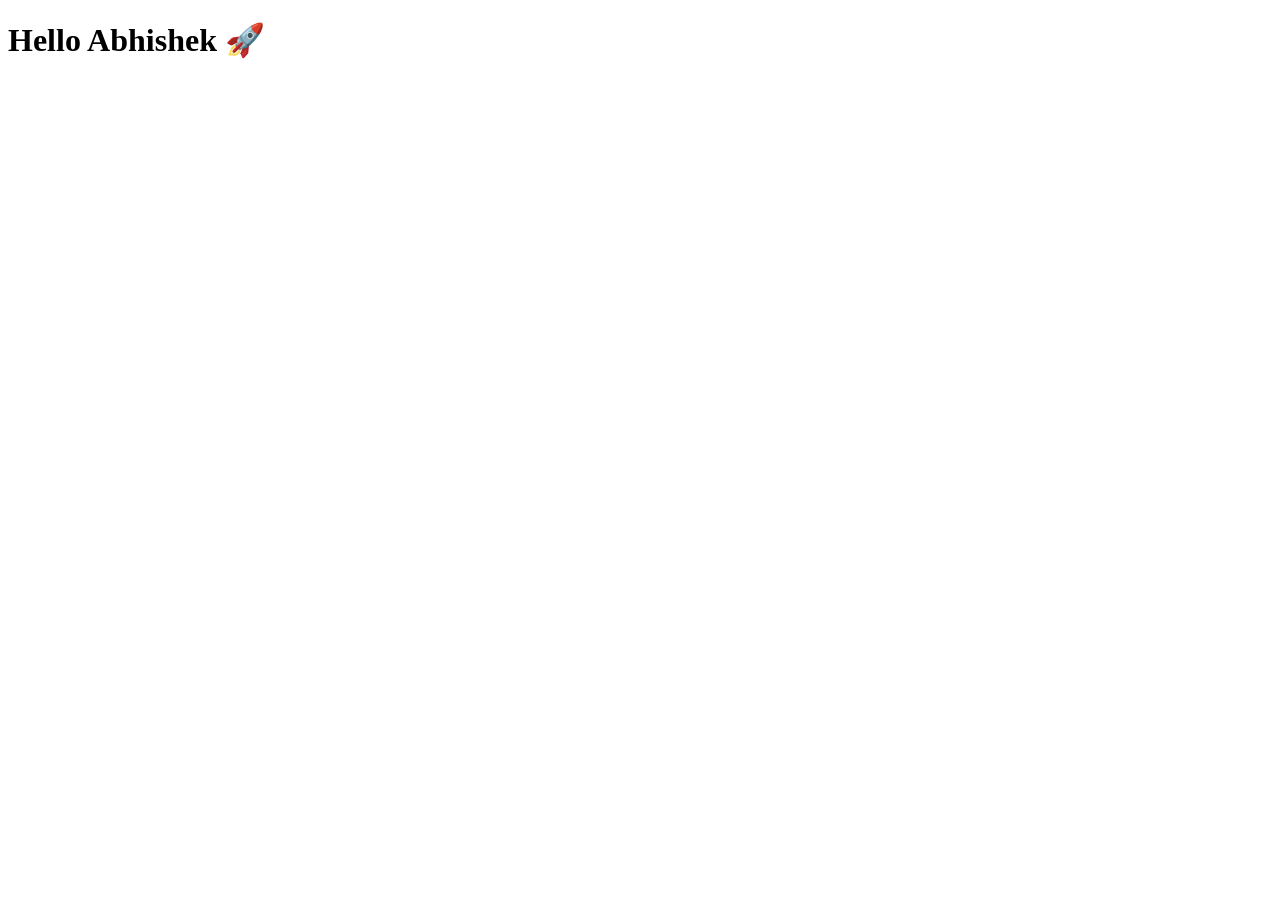
==== templates/index.html @ 5f0f497d "Initial Commit" ====
<!DOCTYPE html>
<html>
<head>
<link rel="stylesheet" href="{{ url_for('static', filename='css/style.css') }}">
    <title>Flask App</title>
</head>
<body>
    <h1>Hello Abhishek 🚀</h1>
</body>
</html>
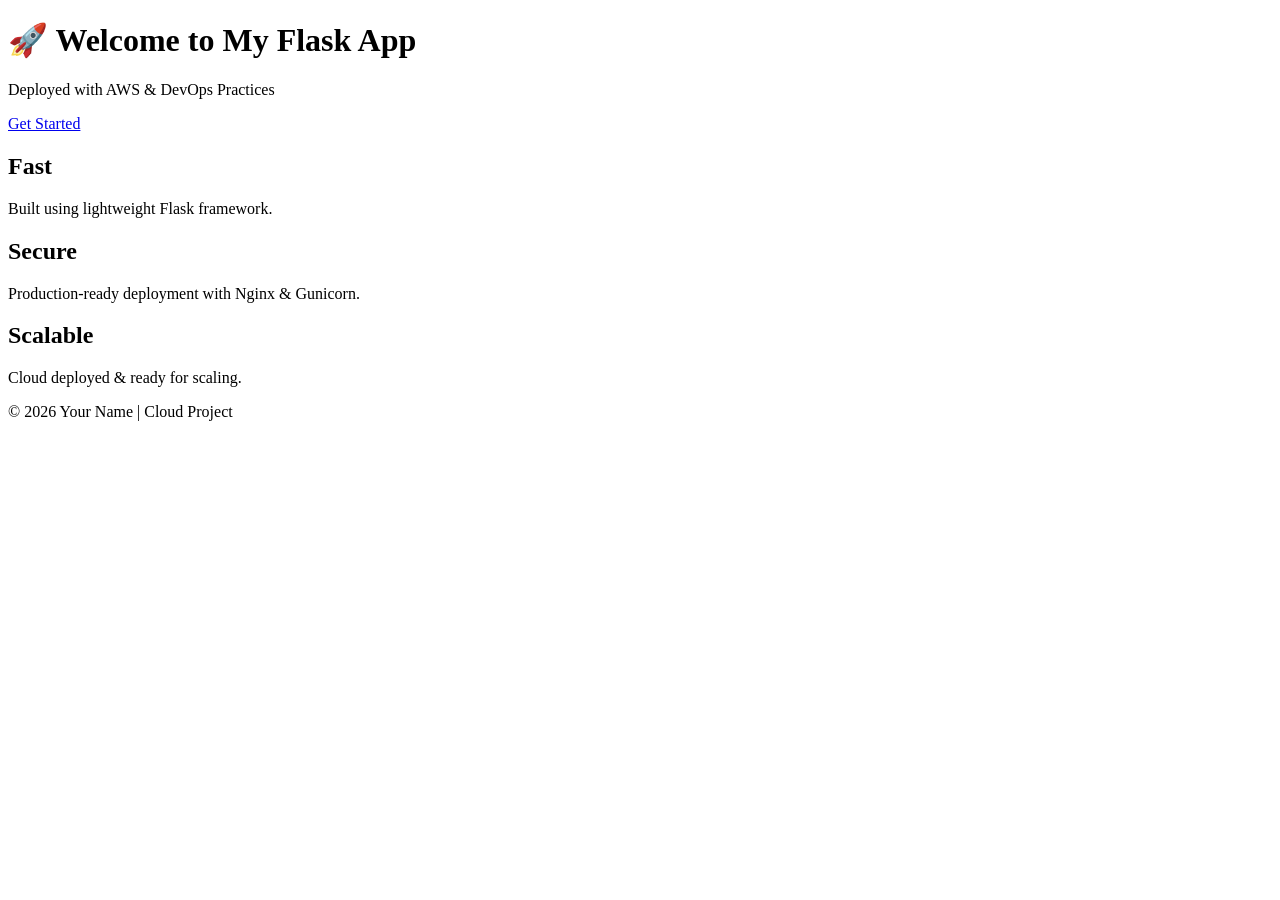
==== commit aeaea3f8: "Change the code" ====
--- a/templates/index.html
+++ b/templates/index.html
@@ -1,10 +1,38 @@
 <!DOCTYPE html>
-<html>
+<html lang="en">
 <head>
-<link rel="stylesheet" href="{{ url_for('static', filename='css/style.css') }}">
-    <title>Flask App</title>
+    <meta charset="UTF-8">
+    <title>Flask Landing Page</title>
+    <link rel="stylesheet" href="{{ url_for('static', filename='style.css') }}">
 </head>
 <body>
-    <h1>Hello Abhishek 🚀</h1>
+
+    <header>
+        <h1>🚀 Welcome to My Flask App</h1>
+        <p>Deployed with AWS & DevOps Practices</p>
+        <a href="#" class="btn">Get Started</a>
+    </header>
+
+    <section class="features">
+        <div class="card">
+            <h2>Fast</h2>
+            <p>Built using lightweight Flask framework.</p>
+        </div>
+
+        <div class="card">
+            <h2>Secure</h2>
+            <p>Production-ready deployment with Nginx & Gunicorn.</p>
+        </div>
+
+        <div class="card">
+            <h2>Scalable</h2>
+            <p>Cloud deployed & ready for scaling.</p>
+        </div>
+    </section>
+
+    <footer>
+        <p>© 2026 Your Name | Cloud Project</p>
+    </footer>
+
 </body>
-</html>
+</html>
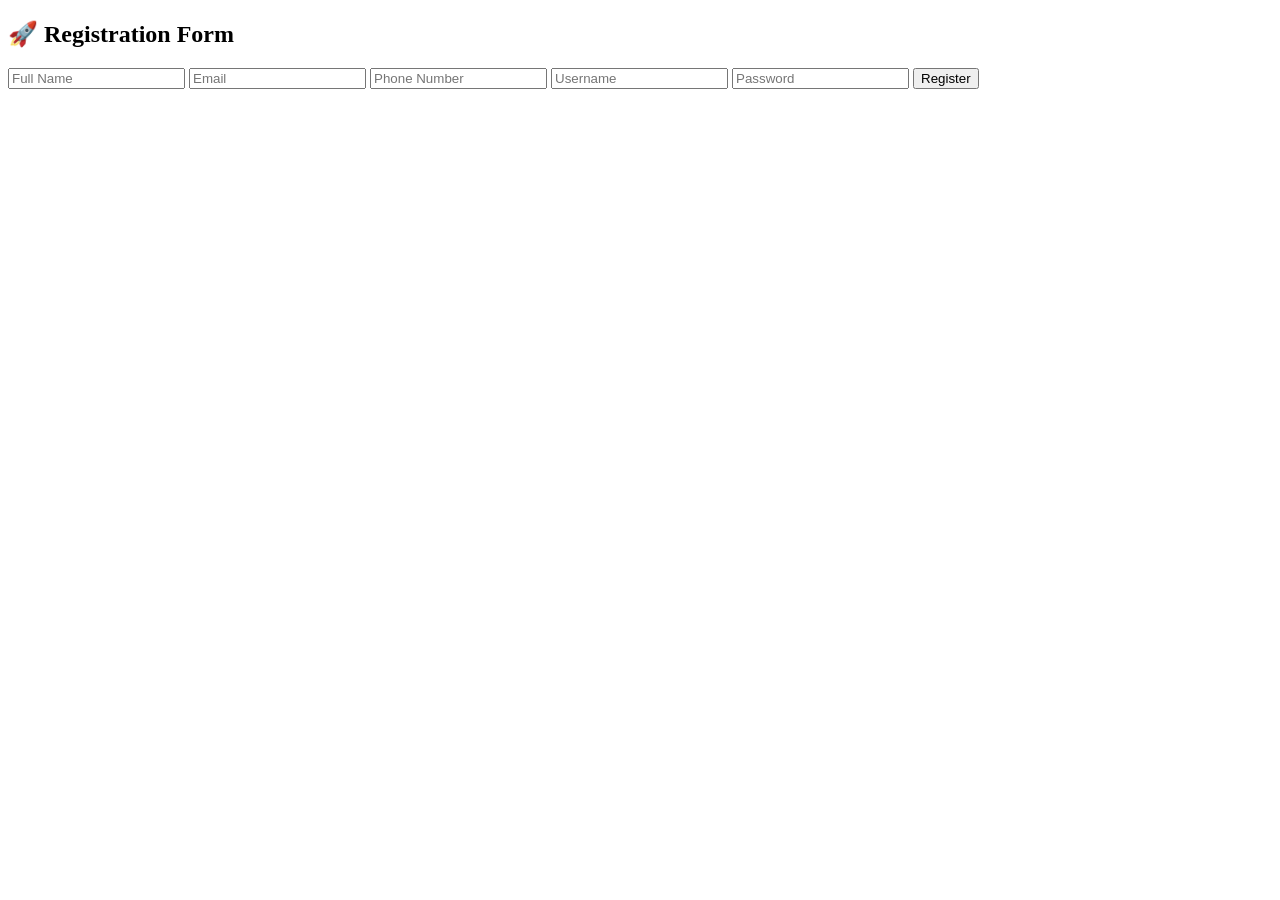
==== commit fd0f9613: "update code" ====
--- a/templates/index.html
+++ b/templates/index.html
@@ -1,38 +1,22 @@
 <!DOCTYPE html>
-<html lang="en">
+<html>
 <head>
-    <meta charset="UTF-8">
-    <title>Flask Landing Page</title>
-    <link rel="stylesheet" href="{{ url_for('static', filename='style.css') }}">
+    <title>3D Registration</title>
+    <link rel="stylesheet" href="{{ url_for('static', filename='css/register.css') }}">
 </head>
 <body>
 
-    <header>
-        <h1>🚀 Welcome to My Flask App</h1>
-        <p>Deployed with AWS & DevOps Practices</p>
-        <a href="#" class="btn">Get Started</a>
-    </header>
-
-    <section class="features">
-        <div class="card">
-            <h2>Fast</h2>
-            <p>Built using lightweight Flask framework.</p>
-        </div>
-
-        <div class="card">
-            <h2>Secure</h2>
-            <p>Production-ready deployment with Nginx & Gunicorn.</p>
-        </div>
-
-        <div class="card">
-            <h2>Scalable</h2>
-            <p>Cloud deployed & ready for scaling.</p>
-        </div>
-    </section>
-
-    <footer>
-        <p>© 2026 Your Name | Cloud Project</p>
-    </footer>
+<div class="card">
+    <h2>🚀 Registration Form</h2>
+    <form action="/submit" method="POST">
+        <input type="text" name="fullname" placeholder="Full Name" required>
+        <input type="email" name="email" placeholder="Email" required>
+        <input type="text" name="phone" placeholder="Phone Number" required>
+        <input type="text" name="username" placeholder="Username" required>
+        <input type="password" name="password" placeholder="Password" required>
+        <button type="submit">Register</button>
+    </form>
+</div>
 
 </body>
 </html>
